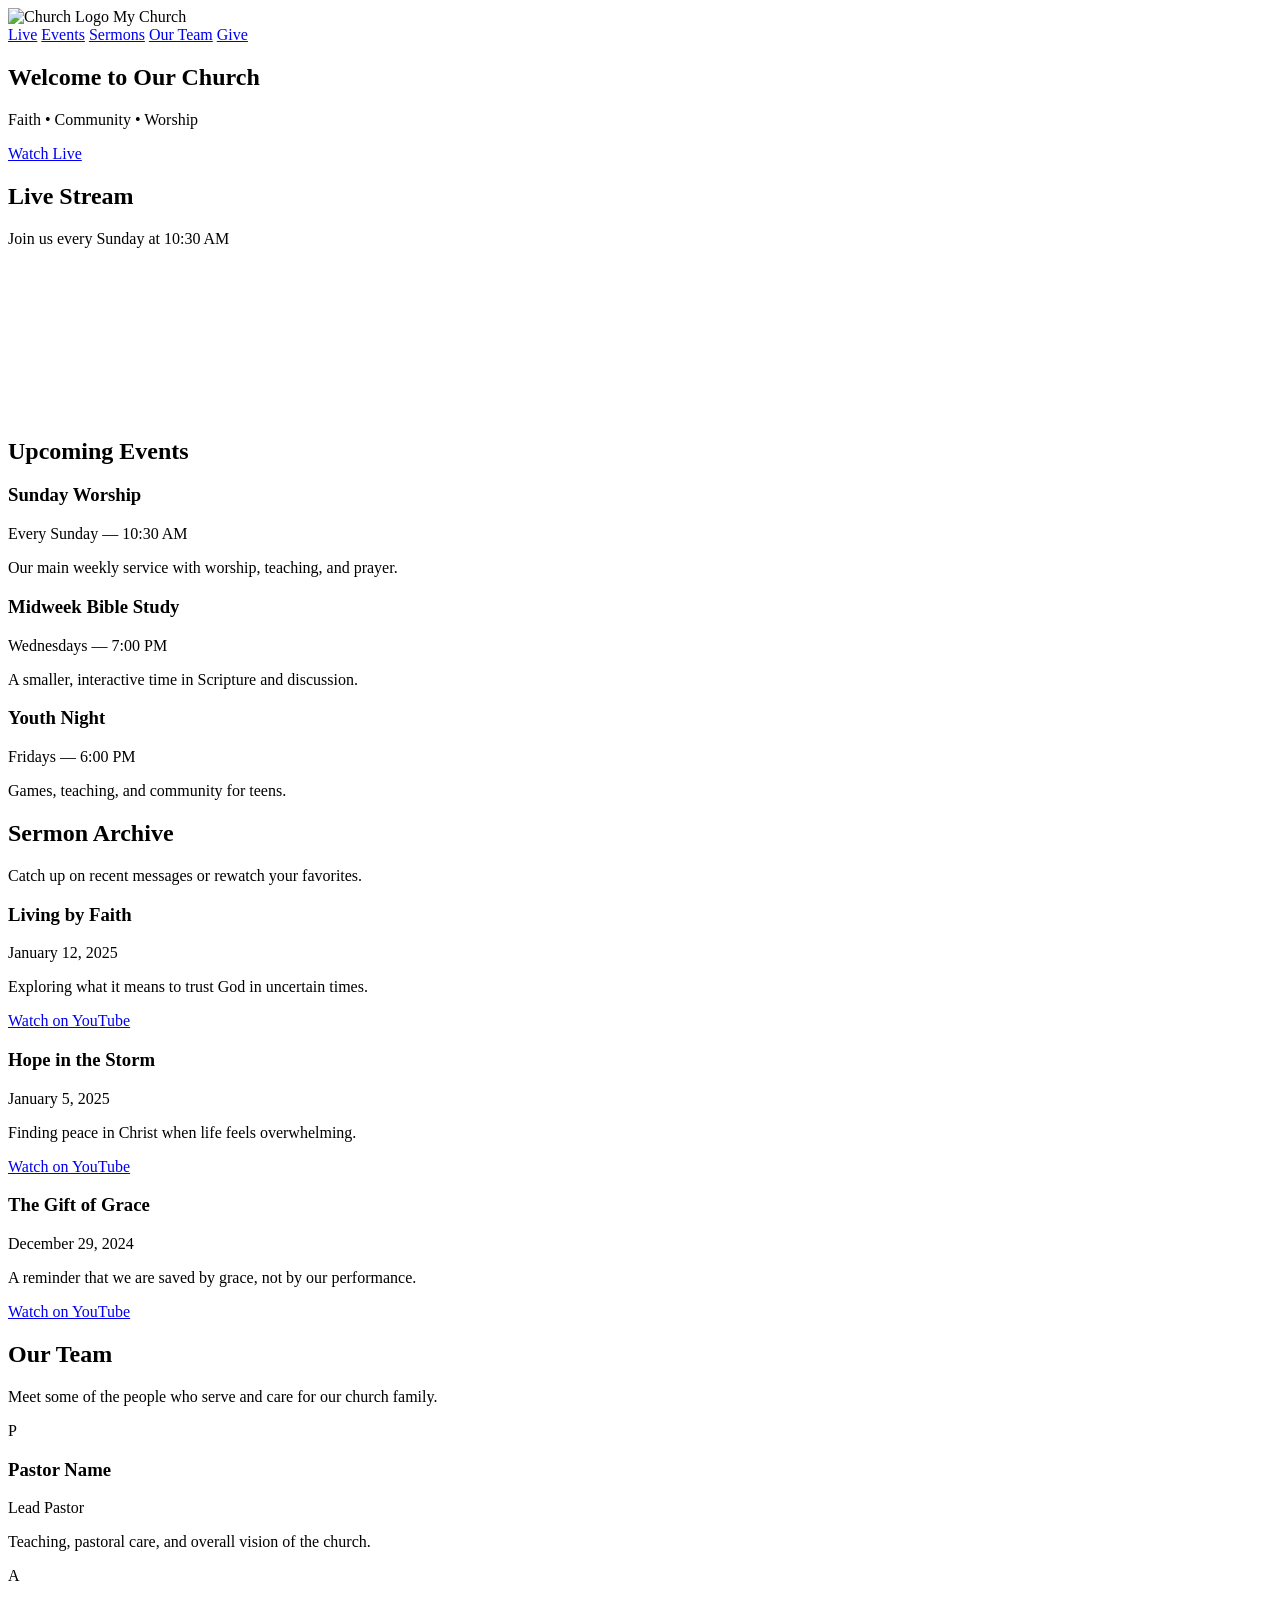
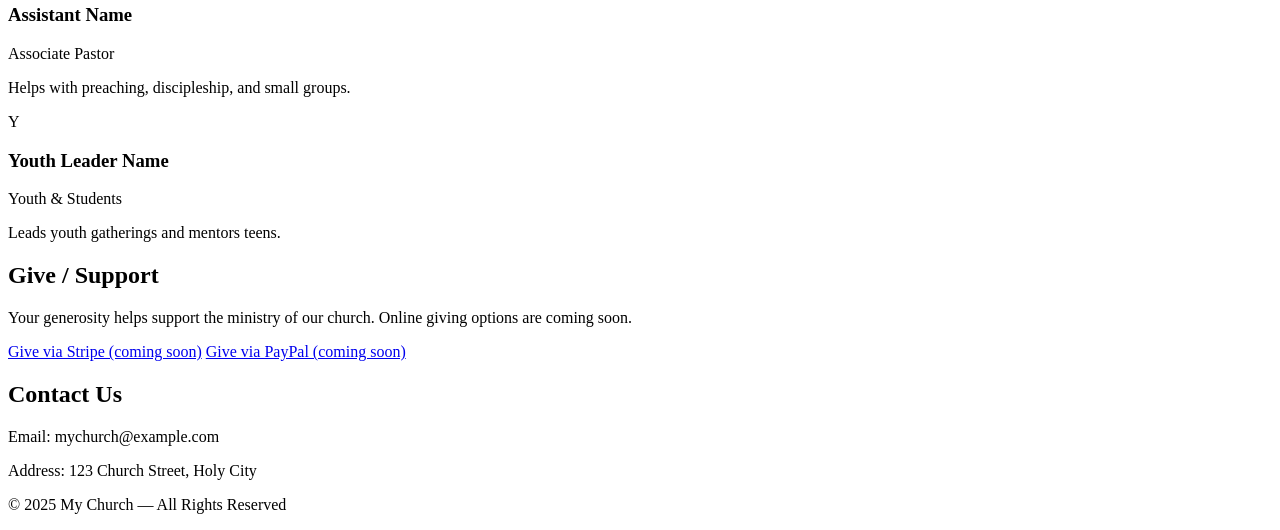
==== index.html @ cf286be2 "Add initial HTML structure for church website" ====
<!DOCTYPE html>
<html lang="en">
<head>
    <meta charset="UTF-8" />
    <meta name="viewport" content="width=device-width, initial-scale=1.0" />
    <title>My Church</title>
    <link rel="stylesheet" href="styles.css" />
</head>

<body>
    <!-- SIMPLE TOP BAR WITH LOGO + NAV -->
    <header class="topbar">
        <div class="topbar-left">
            <img src="assets/logo.png" alt="Church Logo" class="logo" />
            <span class="site-title">My Church</span>
        </div>
        <nav class="topbar-nav">
            <a href="#live">Live</a>
            <a href="#events">Events</a>
            <a href="#sermons">Sermons</a>
            <a href="#team">Our Team</a>
            <a href="#give">Give</a>
        </nav>
    </header>

    <!-- HERO -->
    <section class="hero" id="top">
        <div class="hero-overlay"></div>
        <div class="hero-content">
            <h1>Welcome to Our Church</h1>
            <p>Faith • Community • Worship</p>
            <a href="#live" class="btn-primary">Watch Live</a>
        </div>
    </section>

    <!-- LIVE STREAM + COUNTDOWN -->
    <section id="live" class="section">
        <h2>Live Stream</h2>
        <p>Join us every Sunday at 10:30 AM</p>

        <div id="countdown" class="countdown">
            <!-- Filled by script.js -->
        </div>

        <div class="video-wrapper">
            <iframe 
                src="https://www.youtube.com/embed/live_stream?channel=YOUR_CHANNEL_ID"
                frameborder="0"
                allowfullscreen
                allow="autoplay; encrypted-media"
            ></iframe>
        </div>
    </section>

    <!-- EVENTS CALENDAR (SIMPLE LIST FOR NOW) -->
    <section id="events" class="section light">
        <h2>Upcoming Events</h2>
        <div class="card-grid">
            <article class="card">
                <h3>Sunday Worship</h3>
                <p class="card-date">Every Sunday — 10:30 AM</p>
                <p>Our main weekly service with worship, teaching, and prayer.</p>
            </article>
            <article class="card">
                <h3>Midweek Bible Study</h3>
                <p class="card-date">Wednesdays — 7:00 PM</p>
                <p>A smaller, interactive time in Scripture and discussion.</p>
            </article>
            <article class="card">
                <h3>Youth Night</h3>
                <p class="card-date">Fridays — 6:00 PM</p>
                <p>Games, teaching, and community for teens.</p>
            </article>
        </div>
    </section>

    <!-- SERMON ARCHIVE -->
    <section id="sermons" class="section">
        <h2>Sermon Archive</h2>
        <p class="section-intro">
            Catch up on recent messages or rewatch your favorites.
        </p>
        <div class="card-list">
            <article class="card sermon-card">
                <h3>Living by Faith</h3>
                <p class="card-date">January 12, 2025</p>
                <p>Exploring what it means to trust God in uncertain times.</p>
                <a href="#" class="btn-outline">Watch on YouTube</a>
            </article>
            <article class="card sermon-card">
                <h3>Hope in the Storm</h3>
                <p class="card-date">January 5, 2025</p>
                <p>Finding peace in Christ when life feels overwhelming.</p>
                <a href="#" class="btn-outline">Watch on YouTube</a>
            </article>
            <article class="card sermon-card">
                <h3>The Gift of Grace</h3>
                <p class="card-date">December 29, 2024</p>
                <p>A reminder that we are saved by grace, not by our performance.</p>
                <a href="#" class="btn-outline">Watch on YouTube</a>
            </article>
        </div>
    </section>

    <!-- TEAM / ABOUT US -->
    <section id="team" class="section light">
        <h2>Our Team</h2>
        <p class="section-intro">
            Meet some of the people who serve and care for our church family.
        </p>
        <div class="card-grid team-grid">
            <article class="card team-card">
                <div class="avatar-placeholder">P</div>
                <h3>Pastor Name</h3>
                <p class="role">Lead Pastor</p>
                <p>Teaching, pastoral care, and overall vision of the church.</p>
            </article>
            <article class="card team-card">
                <div class="avatar-placeholder">A</div>
                <h3>Assistant Name</h3>
                <p class="role">Associate Pastor</p>
                <p>Helps with preaching, discipleship, and small groups.</p>
            </article>
            <article class="card team-card">
                <div class="avatar-placeholder">Y</div>
                <h3>Youth Leader Name</h3>
                <p class="role">Youth & Students</p>
                <p>Leads youth gatherings and mentors teens.</p>
            </article>
        </div>
    </section>

    <!-- DONATION SECTION (PLACEHOLDER BUTTONS) -->
    <section id="give" class="section">
        <h2>Give / Support</h2>
        <p class="section-intro">
            Your generosity helps support the ministry of our church.
            Online giving options are coming soon.
        </p>
        <div class="donate-buttons">
            <a href="#" class="btn-primary">Give via Stripe (coming soon)</a>
            <a href="#" class="btn-secondary">Give via PayPal (coming soon)</a>
        </div>
    </section>

    <!-- CONTACT -->
    <section id="contact" class="section light">
        <h2>Contact Us</h2>
        <p>Email: mychurch@example.com</p>
        <p>Address: 123 Church Street, Holy City</p>
    </section>

    <footer>
        <p>© 2025 My Church — All Rights Reserved</p>
    </footer>

    <script src="script.js"></script>
</body>
</html>
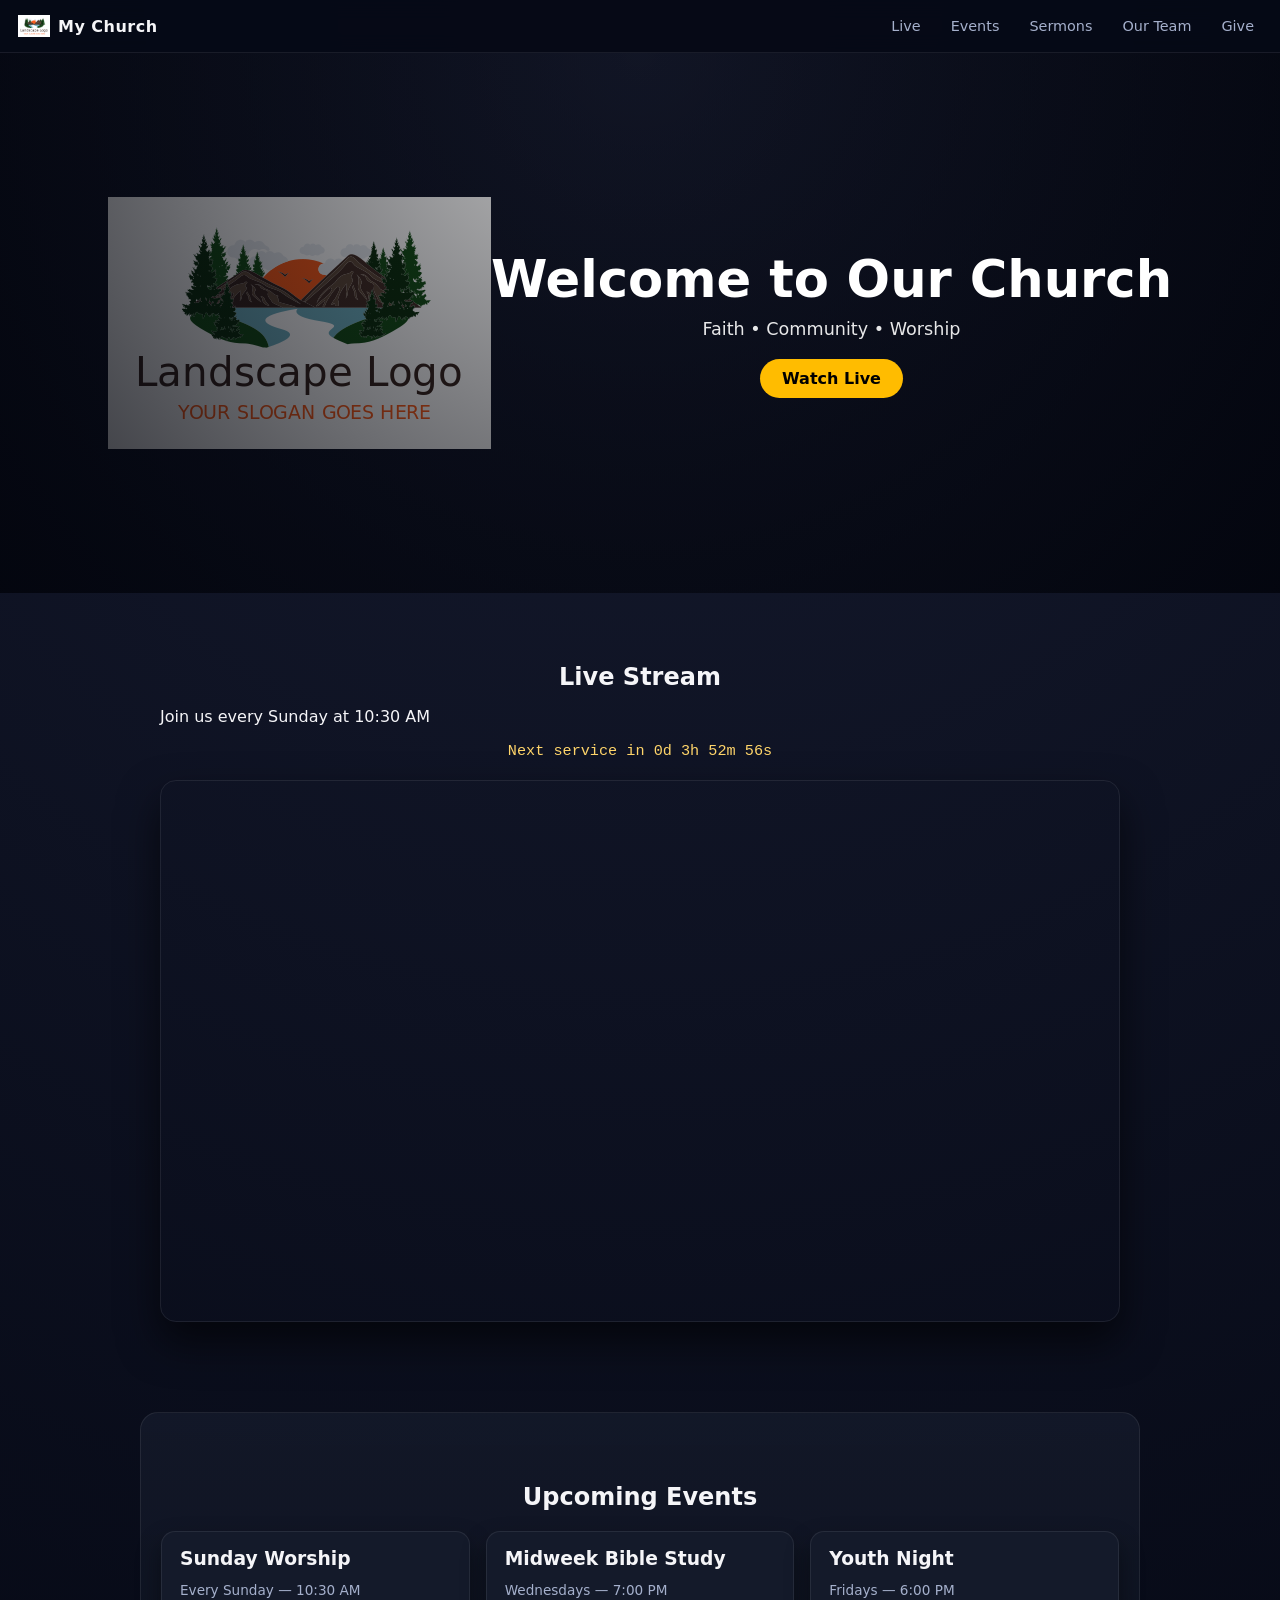
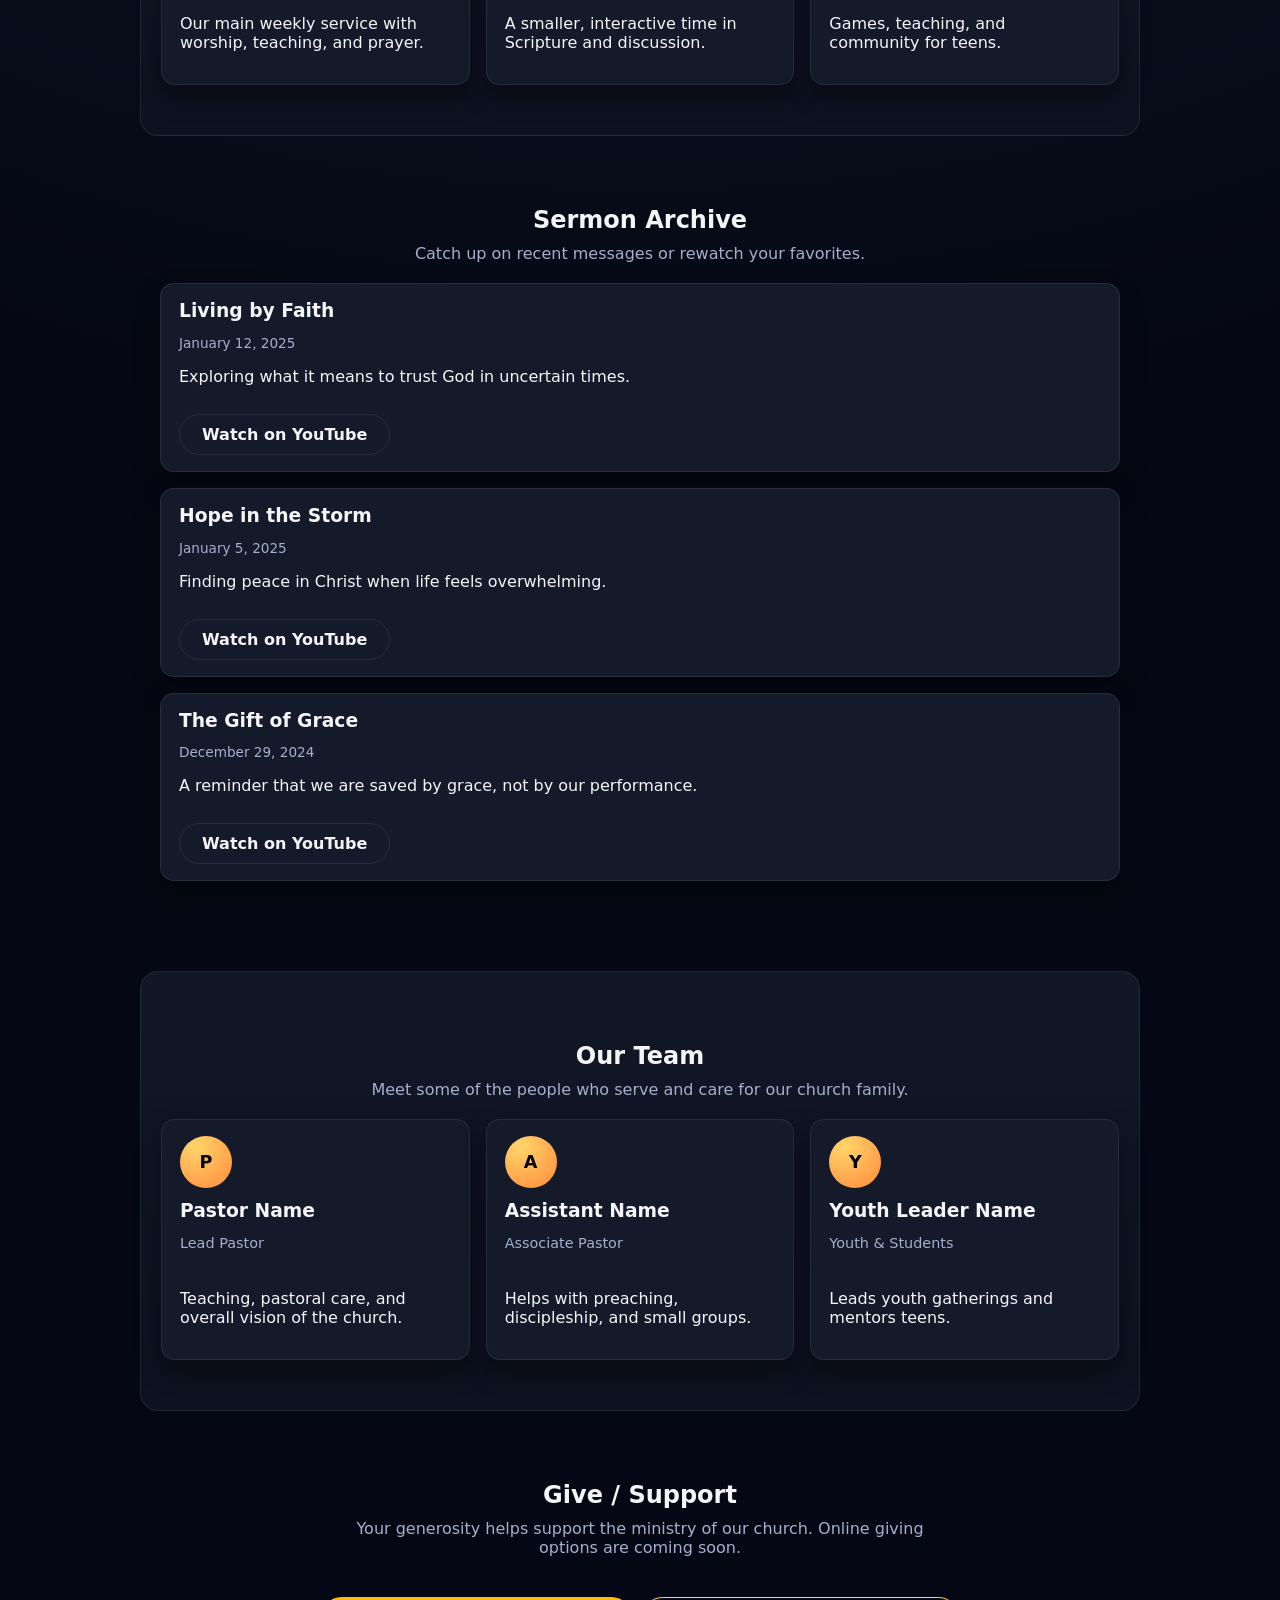
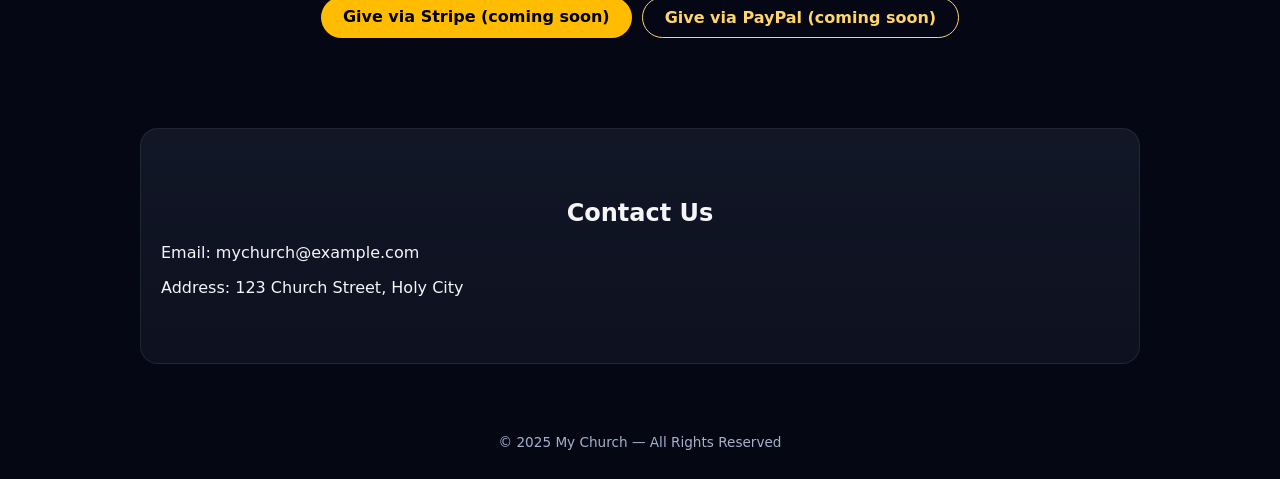
==== commit 0d8eab98: "Update index.html" ====
--- a/index.html
+++ b/index.html
@@ -23,15 +23,18 @@
         </nav>
     </header>
 
-    <!-- HERO -->
-    <section class="hero" id="top">
-        <div class="hero-overlay"></div>
-        <div class="hero-content">
-            <h1>Welcome to Our Church</h1>
-            <p>Faith • Community • Worship</p>
-            <a href="#live" class="btn-primary">Watch Live</a>
-        </div>
-    </section>
+<section class="hero" id="top">
+    <img src="assets/logo.png" alt="Church Cover" class="hero-cover" />
+
+    <div class="hero-overlay"></div>
+
+    <div class="hero-content">
+        <h1>Welcome to Our Church</h1>
+        <p>Faith • Community • Worship</p>
+        <a href="#live" class="btn-primary">Watch Live</a>
+    </div>
+</section>
+
 
     <!-- LIVE STREAM + COUNTDOWN -->
     <section id="live" class="section">
--- a/styles.css
+++ b/styles.css
@@ -0,0 +1,312 @@
+:root {
+    --bg: #060814;
+    --bg-alt: #0b1020;
+    --surface: #141a2a;
+    --surface-soft: #1b2336;
+    --accent: #ffbc00;
+    --accent-soft: #ffd56a;
+    --text-main: #f5f5f8;
+    --text-muted: #a5b0cc;
+    --border-subtle: rgba(255, 255, 255, 0.08);
+}
+
+* {
+    box-sizing: border-box;
+}
+
+body {
+    margin: 0;
+    font-family: "Segoe UI", system-ui, -apple-system, BlinkMacSystemFont, sans-serif;
+    background: radial-gradient(circle at top, #161b2f 0, #050814 55%);
+    color: var(--text-main);
+}
+
+/* TOP BAR */
+
+.topbar {
+    position: sticky;
+    top: 0;
+    z-index: 20;
+    display: flex;
+    align-items: center;
+    justify-content: space-between;
+    padding: 10px 18px;
+    background: rgba(5, 8, 20, 0.9);
+    backdrop-filter: blur(10px);
+    border-bottom: 1px solid var(--border-subtle);
+}
+
+.topbar-left {
+    display: flex;
+    align-items: center;
+    gap: 8px;
+}
+
+.logo {
+    width: 32px;
+    height: 32px;
+    object-fit: contain;
+}
+
+.site-title {
+    font-weight: 600;
+    letter-spacing: 0.03em;
+}
+
+.topbar-nav {
+    display: flex;
+    gap: 14px;
+    font-size: 0.9rem;
+}
+
+.topbar-nav a {
+    color: var(--text-muted);
+    text-decoration: none;
+    padding: 4px 8px;
+    border-radius: 999px;
+    transition: background 0.2s, color 0.2s;
+}
+
+.topbar-nav a:hover {
+    background: rgba(255, 255, 255, 0.07);
+    color: var(--text-main);
+}
+
+/* HERO */
+
+.hero {
+    position: relative;
+    background: url("https://images.unsplash.com/photo-1519741491157-5c1fb61028d1?auto=format&fit=crop&w=1400&q=80")
+        center/cover no-repeat;
+    height: 60vh;
+    min-height: 320px;
+    display: flex;
+    justify-content: center;
+    align-items: center;
+    text-align: center;
+    color: white;
+    padding: 20px;
+}
+
+.hero-overlay {
+    position: absolute;
+    inset: 0;
+    background: radial-gradient(circle at top, rgba(0, 0, 0, 0.2), rgba(2, 4, 12, 0.88));
+}
+
+.hero-content {
+    position: relative;
+    z-index: 1;
+}
+
+.hero-content h1 {
+    font-size: clamp(2.2rem, 5vw, 3.2rem);
+    margin: 0 0 10px;
+}
+
+.hero-content p {
+    margin: 0;
+    font-size: 1.1rem;
+    opacity: 0.9;
+}
+
+.btn-primary,
+.btn-secondary,
+.btn-outline {
+    display: inline-block;
+    margin-top: 20px;
+    padding: 10px 22px;
+    border-radius: 999px;
+    font-weight: 600;
+    text-decoration: none;
+    cursor: pointer;
+    border: none;
+}
+
+.btn-primary {
+    background: var(--accent);
+    color: #000;
+}
+
+.btn-secondary {
+    background: transparent;
+    color: var(--accent-soft);
+    border: 1px solid var(--accent-soft);
+}
+
+.btn-outline {
+    background: transparent;
+    color: var(--text-main);
+    border: 1px solid var(--border-subtle);
+    margin-top: 12px;
+}
+
+.btn-primary:hover {
+    background: var(--accent-soft);
+}
+
+.btn-secondary:hover,
+.btn-outline:hover {
+    background: rgba(255, 255, 255, 0.06);
+}
+
+/* SECTIONS */
+
+.section {
+    padding: 50px 20px;
+    max-width: 1000px;
+    margin: 0 auto;
+}
+
+.section.light {
+    background: linear-gradient(to bottom, rgba(20, 26, 42, 0.85), rgba(14, 18, 32, 0.95));
+    border-radius: 18px;
+    margin-top: 40px;
+    border: 1px solid var(--border-subtle);
+}
+
+.section h2 {
+    text-align: center;
+    margin-bottom: 10px;
+}
+
+.section-intro {
+    text-align: center;
+    margin: 0 auto 20px;
+    max-width: 600px;
+    color: var(--text-muted);
+}
+
+/* LIVE STREAM */
+
+.video-wrapper {
+    position: relative;
+    padding-bottom: 56.25%;
+    height: 0;
+    margin-top: 20px;
+    border-radius: 16px;
+    overflow: hidden;
+    box-shadow: 0 20px 40px rgba(0, 0, 0, 0.6);
+    border: 1px solid var(--border-subtle);
+}
+
+.video-wrapper iframe {
+    position: absolute;
+    width: 100%;
+    height: 100%;
+}
+
+/* COUNTDOWN */
+
+.countdown {
+    margin-top: 12px;
+    text-align: center;
+    font-family: "JetBrains Mono", ui-monospace, SFMono-Regular, Menlo, Monaco, Consolas,
+        "Liberation Mono", "Courier New", monospace;
+    color: var(--accent-soft);
+    font-size: 0.95rem;
+}
+
+/* CARDS / GRIDS */
+
+.card-grid {
+    display: grid;
+    grid-template-columns: repeat(auto-fit, minmax(230px, 1fr));
+    gap: 16px;
+    margin-top: 20px;
+}
+
+.card-list {
+    display: flex;
+    flex-direction: column;
+    gap: 16px;
+    margin-top: 18px;
+}
+
+.card {
+    background: var(--surface);
+    border-radius: 14px;
+    padding: 16px 18px;
+    border: 1px solid var(--border-subtle);
+    box-shadow: 0 12px 24px rgba(0, 0, 0, 0.4);
+}
+
+.card h3 {
+    margin-top: 0;
+    margin-bottom: 6px;
+}
+
+.card-date {
+    font-size: 0.85rem;
+    color: var(--text-muted);
+    margin-bottom: 8px;
+}
+
+/* TEAM */
+
+.team-grid {
+    align-items: stretch;
+}
+
+.team-card {
+    display: flex;
+    flex-direction: column;
+    gap: 8px;
+}
+
+.avatar-placeholder {
+    width: 52px;
+    height: 52px;
+    border-radius: 50%;
+    background: radial-gradient(circle at 30% 20%, #ffd56a, #ff8b3d);
+    display: flex;
+    align-items: center;
+    justify-content: center;
+    font-weight: 700;
+    font-size: 1.1rem;
+    color: #000;
+    margin-bottom: 4px;
+}
+
+.role {
+    font-size: 0.9rem;
+    color: var(--text-muted);
+    margin-top: 0;
+}
+
+/* DONATE */
+
+.donate-buttons {
+    display: flex;
+    flex-wrap: wrap;
+    gap: 10px;
+    justify-content: center;
+    margin-top: 16px;
+}
+
+/* CONTACT & FOOTER */
+
+#contact {
+    margin-top: 40px;
+}
+
+footer {
+    background: #050813;
+    color: var(--text-muted);
+    text-align: center;
+    padding: 16px;
+    margin-top: 40px;
+    font-size: 0.85rem;
+}
+
+/* RESPONSIVE */
+
+@media (max-width: 720px) {
+    .topbar-nav {
+        display: none; /* keep it simple for now on mobile */
+    }
+
+    .hero {
+        height: 55vh;
+    }
+}
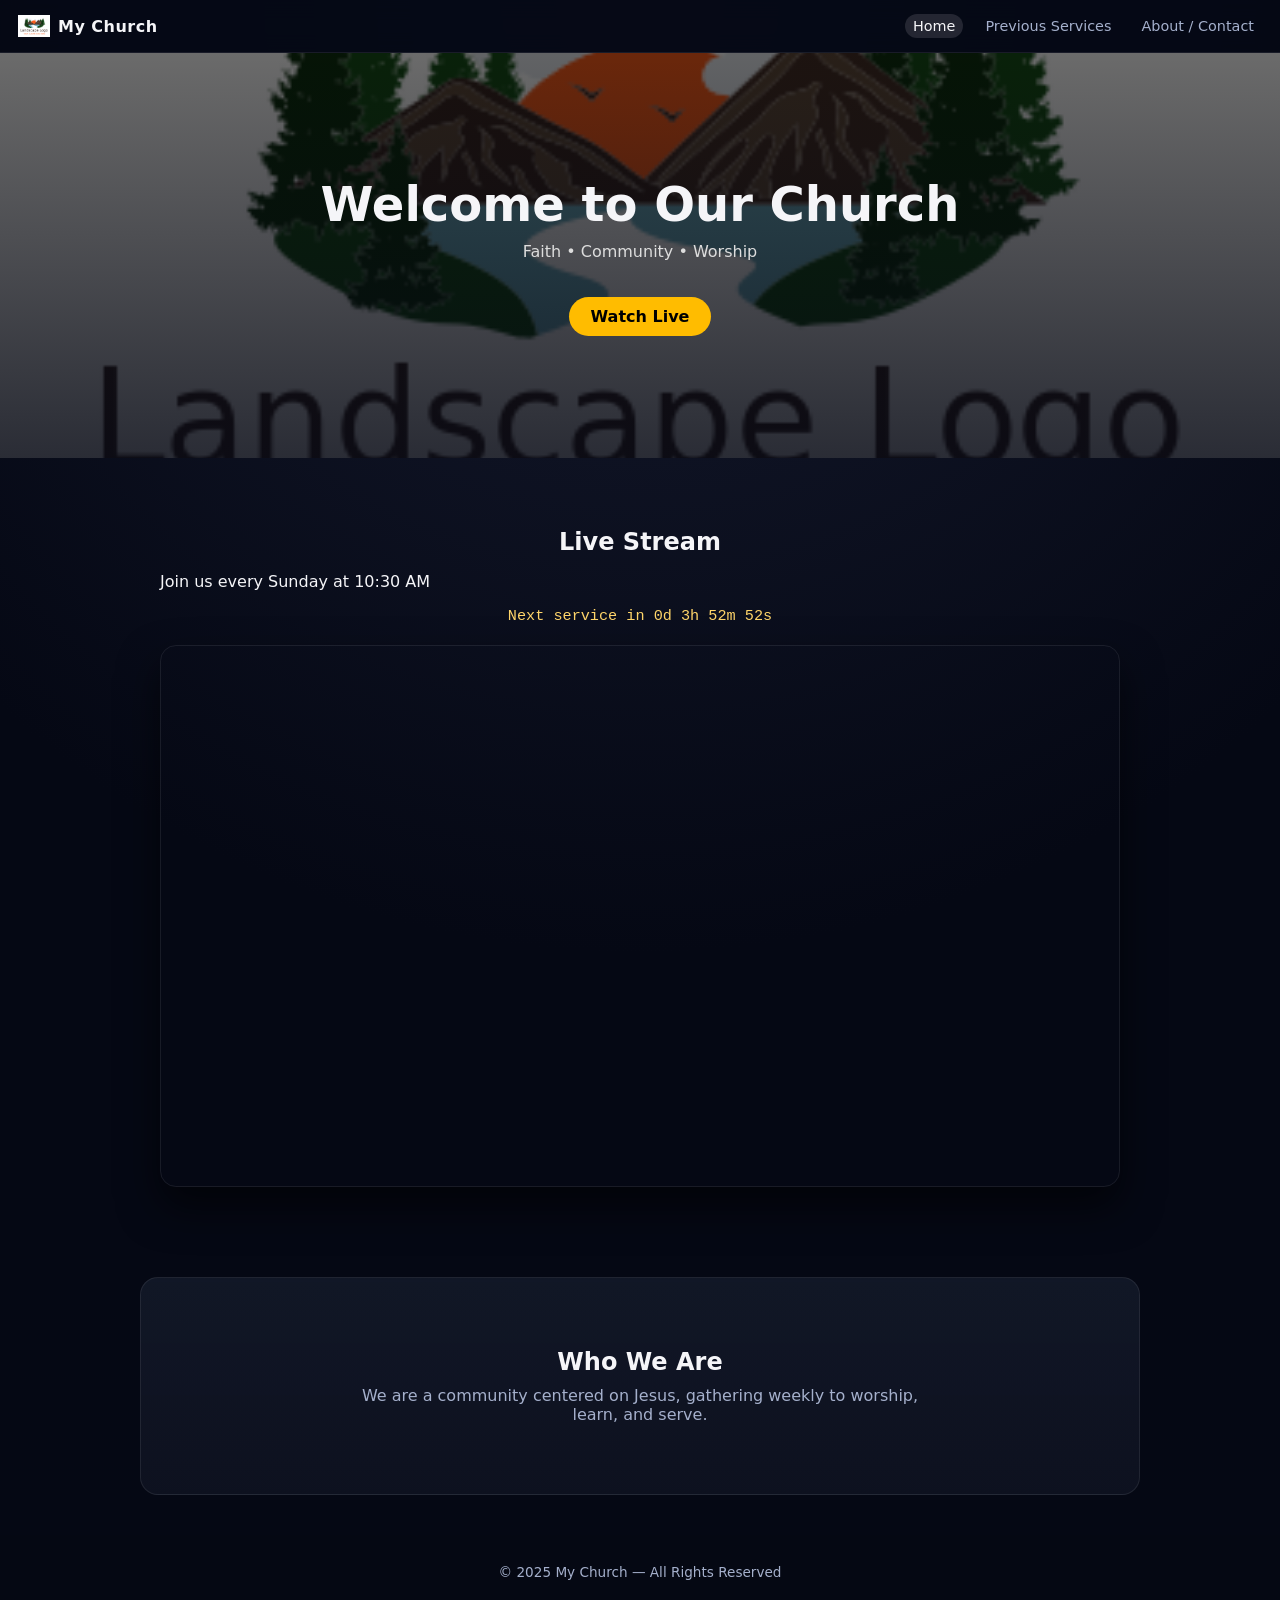
==== commit 51bfa8ee: "Update index.html" ====
--- a/index.html
+++ b/index.html
@@ -3,38 +3,36 @@
 <head>
     <meta charset="UTF-8" />
     <meta name="viewport" content="width=device-width, initial-scale=1.0" />
-    <title>My Church</title>
+    <title>My Church – Home</title>
     <link rel="stylesheet" href="styles.css" />
 </head>
 
 <body>
-    <!-- SIMPLE TOP BAR WITH LOGO + NAV -->
+    <!-- TOP BAR -->
     <header class="topbar">
         <div class="topbar-left">
             <img src="assets/logo.png" alt="Church Logo" class="logo" />
             <span class="site-title">My Church</span>
         </div>
         <nav class="topbar-nav">
-            <a href="#live">Live</a>
-            <a href="#events">Events</a>
-            <a href="#sermons">Sermons</a>
-            <a href="#team">Our Team</a>
-            <a href="#give">Give</a>
+            <a href="index.html" class="nav-link active">Home</a>
+            <a href="archive.html" class="nav-link">Previous Services</a>
+            <a href="about.html" class="nav-link">About / Contact</a>
         </nav>
     </header>
 
-<section class="hero" id="top">
-    <img src="assets/logo.png" alt="Church Cover" class="hero-cover" />
+    <!-- HERO with cover image -->
+    <section class="hero" id="top">
+        <img src="assets/logo.png" alt="Church Cover" class="hero-cover" />
 
-    <div class="hero-overlay"></div>
+        <div class="hero-overlay"></div>
 
-    <div class="hero-content">
-        <h1>Welcome to Our Church</h1>
-        <p>Faith • Community • Worship</p>
-        <a href="#live" class="btn-primary">Watch Live</a>
-    </div>
-</section>
-
+        <div class="hero-content">
+            <h1>Welcome to Our Church</h1>
+            <p>Faith • Community • Worship</p>
+            <a href="#live" class="btn-primary">Watch Live</a>
+        </div>
+    </section>
 
     <!-- LIVE STREAM + COUNTDOWN -->
     <section id="live" class="section">
@@ -55,102 +53,12 @@
         </div>
     </section>
 
-    <!-- EVENTS CALENDAR (SIMPLE LIST FOR NOW) -->
-    <section id="events" class="section light">
-        <h2>Upcoming Events</h2>
-        <div class="card-grid">
-            <article class="card">
-                <h3>Sunday Worship</h3>
-                <p class="card-date">Every Sunday — 10:30 AM</p>
-                <p>Our main weekly service with worship, teaching, and prayer.</p>
-            </article>
-            <article class="card">
-                <h3>Midweek Bible Study</h3>
-                <p class="card-date">Wednesdays — 7:00 PM</p>
-                <p>A smaller, interactive time in Scripture and discussion.</p>
-            </article>
-            <article class="card">
-                <h3>Youth Night</h3>
-                <p class="card-date">Fridays — 6:00 PM</p>
-                <p>Games, teaching, and community for teens.</p>
-            </article>
-        </div>
-    </section>
-
-    <!-- SERMON ARCHIVE -->
-    <section id="sermons" class="section">
-        <h2>Sermon Archive</h2>
+    <!-- SHORT INTRO -->
+    <section class="section light">
+        <h2>Who We Are</h2>
         <p class="section-intro">
-            Catch up on recent messages or rewatch your favorites.
+            We are a community centered on Jesus, gathering weekly to worship, learn, and serve.
         </p>
-        <div class="card-list">
-            <article class="card sermon-card">
-                <h3>Living by Faith</h3>
-                <p class="card-date">January 12, 2025</p>
-                <p>Exploring what it means to trust God in uncertain times.</p>
-                <a href="#" class="btn-outline">Watch on YouTube</a>
-            </article>
-            <article class="card sermon-card">
-                <h3>Hope in the Storm</h3>
-                <p class="card-date">January 5, 2025</p>
-                <p>Finding peace in Christ when life feels overwhelming.</p>
-                <a href="#" class="btn-outline">Watch on YouTube</a>
-            </article>
-            <article class="card sermon-card">
-                <h3>The Gift of Grace</h3>
-                <p class="card-date">December 29, 2024</p>
-                <p>A reminder that we are saved by grace, not by our performance.</p>
-                <a href="#" class="btn-outline">Watch on YouTube</a>
-            </article>
-        </div>
-    </section>
-
-    <!-- TEAM / ABOUT US -->
-    <section id="team" class="section light">
-        <h2>Our Team</h2>
-        <p class="section-intro">
-            Meet some of the people who serve and care for our church family.
-        </p>
-        <div class="card-grid team-grid">
-            <article class="card team-card">
-                <div class="avatar-placeholder">P</div>
-                <h3>Pastor Name</h3>
-                <p class="role">Lead Pastor</p>
-                <p>Teaching, pastoral care, and overall vision of the church.</p>
-            </article>
-            <article class="card team-card">
-                <div class="avatar-placeholder">A</div>
-                <h3>Assistant Name</h3>
-                <p class="role">Associate Pastor</p>
-                <p>Helps with preaching, discipleship, and small groups.</p>
-            </article>
-            <article class="card team-card">
-                <div class="avatar-placeholder">Y</div>
-                <h3>Youth Leader Name</h3>
-                <p class="role">Youth & Students</p>
-                <p>Leads youth gatherings and mentors teens.</p>
-            </article>
-        </div>
-    </section>
-
-    <!-- DONATION SECTION (PLACEHOLDER BUTTONS) -->
-    <section id="give" class="section">
-        <h2>Give / Support</h2>
-        <p class="section-intro">
-            Your generosity helps support the ministry of our church.
-            Online giving options are coming soon.
-        </p>
-        <div class="donate-buttons">
-            <a href="#" class="btn-primary">Give via Stripe (coming soon)</a>
-            <a href="#" class="btn-secondary">Give via PayPal (coming soon)</a>
-        </div>
-    </section>
-
-    <!-- CONTACT -->
-    <section id="contact" class="section light">
-        <h2>Contact Us</h2>
-        <p>Email: mychurch@example.com</p>
-        <p>Address: 123 Church Street, Holy City</p>
     </section>
 
     <footer>
--- a/styles.css
+++ b/styles.css
@@ -76,39 +76,51 @@
 
 .hero {
     position: relative;
-    background: url("https://images.unsplash.com/photo-1519741491157-5c1fb61028d1?auto=format&fit=crop&w=1400&q=80")
-        center/cover no-repeat;
-    height: 60vh;
-    min-height: 320px;
+    height: 45vh;
+    min-height: 260px;
     display: flex;
     justify-content: center;
     align-items: center;
-    text-align: center;
-    color: white;
-    padding: 20px;
+    overflow: hidden;
+}
+
+.hero-cover {
+    position: absolute;
+    inset: 0;
+    width: 100%;
+    height: 100%;
+    object-fit: cover;         /* Important: makes it behave like a Facebook banner */
+    filter: brightness(0.6);   /* darken so text is readable */
+    z-index: 0;
 }
 
 .hero-overlay {
     position: absolute;
     inset: 0;
-    background: radial-gradient(circle at top, rgba(0, 0, 0, 0.2), rgba(2, 4, 12, 0.88));
+    background: linear-gradient(
+        to bottom,
+        rgba(0, 0, 0, 0.3),
+        rgba(5, 8, 20, 0.75)
+    );
+    z-index: 1;
 }
 
 .hero-content {
     position: relative;
-    z-index: 1;
+    z-index: 2;
+    text-align: center;
 }
 
 .hero-content h1 {
-    font-size: clamp(2.2rem, 5vw, 3.2rem);
+    font-size: clamp(1.8rem, 4vw, 3rem);
     margin: 0 0 10px;
 }
 
 .hero-content p {
-    margin: 0;
-    font-size: 1.1rem;
-    opacity: 0.9;
-}
+    margin-top: 0;
+    color: #ddd;
+}
+
 
 .btn-primary,
 .btn-secondary,
@@ -310,3 +322,15 @@
         height: 55vh;
     }
 }
+
+
+/* mark active nav item slightly different */
+.nav-link.active {
+    background: rgba(255, 255, 255, 0.12);
+    color: var(--text-main);
+}
+
+.hero-small {
+    height: 30vh;
+    min-height: 200px;
+}
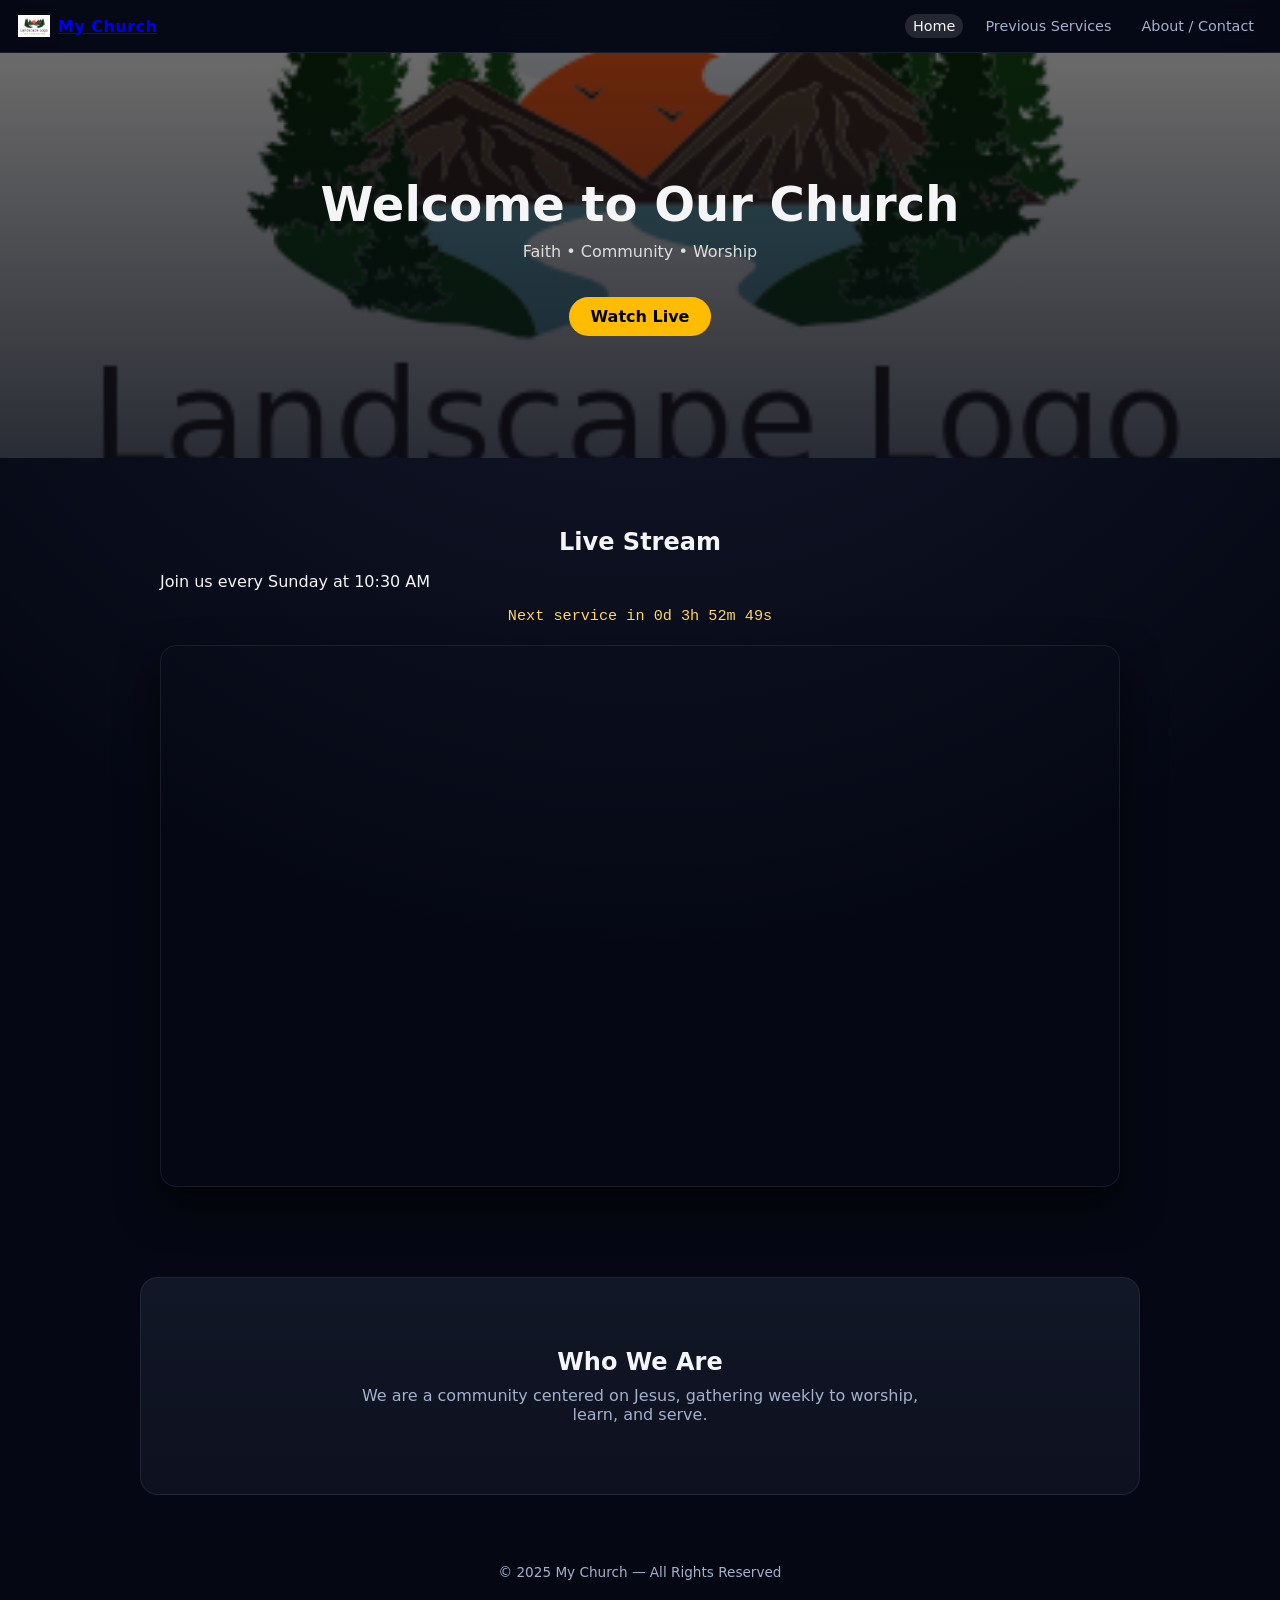
==== commit 5ab91dc9: "Fix top bar link structure in index.html" ====
--- a/index.html
+++ b/index.html
@@ -10,10 +10,10 @@
 <body>
     <!-- TOP BAR -->
     <header class="topbar">
-        <div class="topbar-left">
+<a href="index.html" class="topbar-left home-link">
             <img src="assets/logo.png" alt="Church Logo" class="logo" />
             <span class="site-title">My Church</span>
-        </div>
+        </a>
         <nav class="topbar-nav">
             <a href="index.html" class="nav-link active">Home</a>
             <a href="archive.html" class="nav-link">Previous Services</a>
